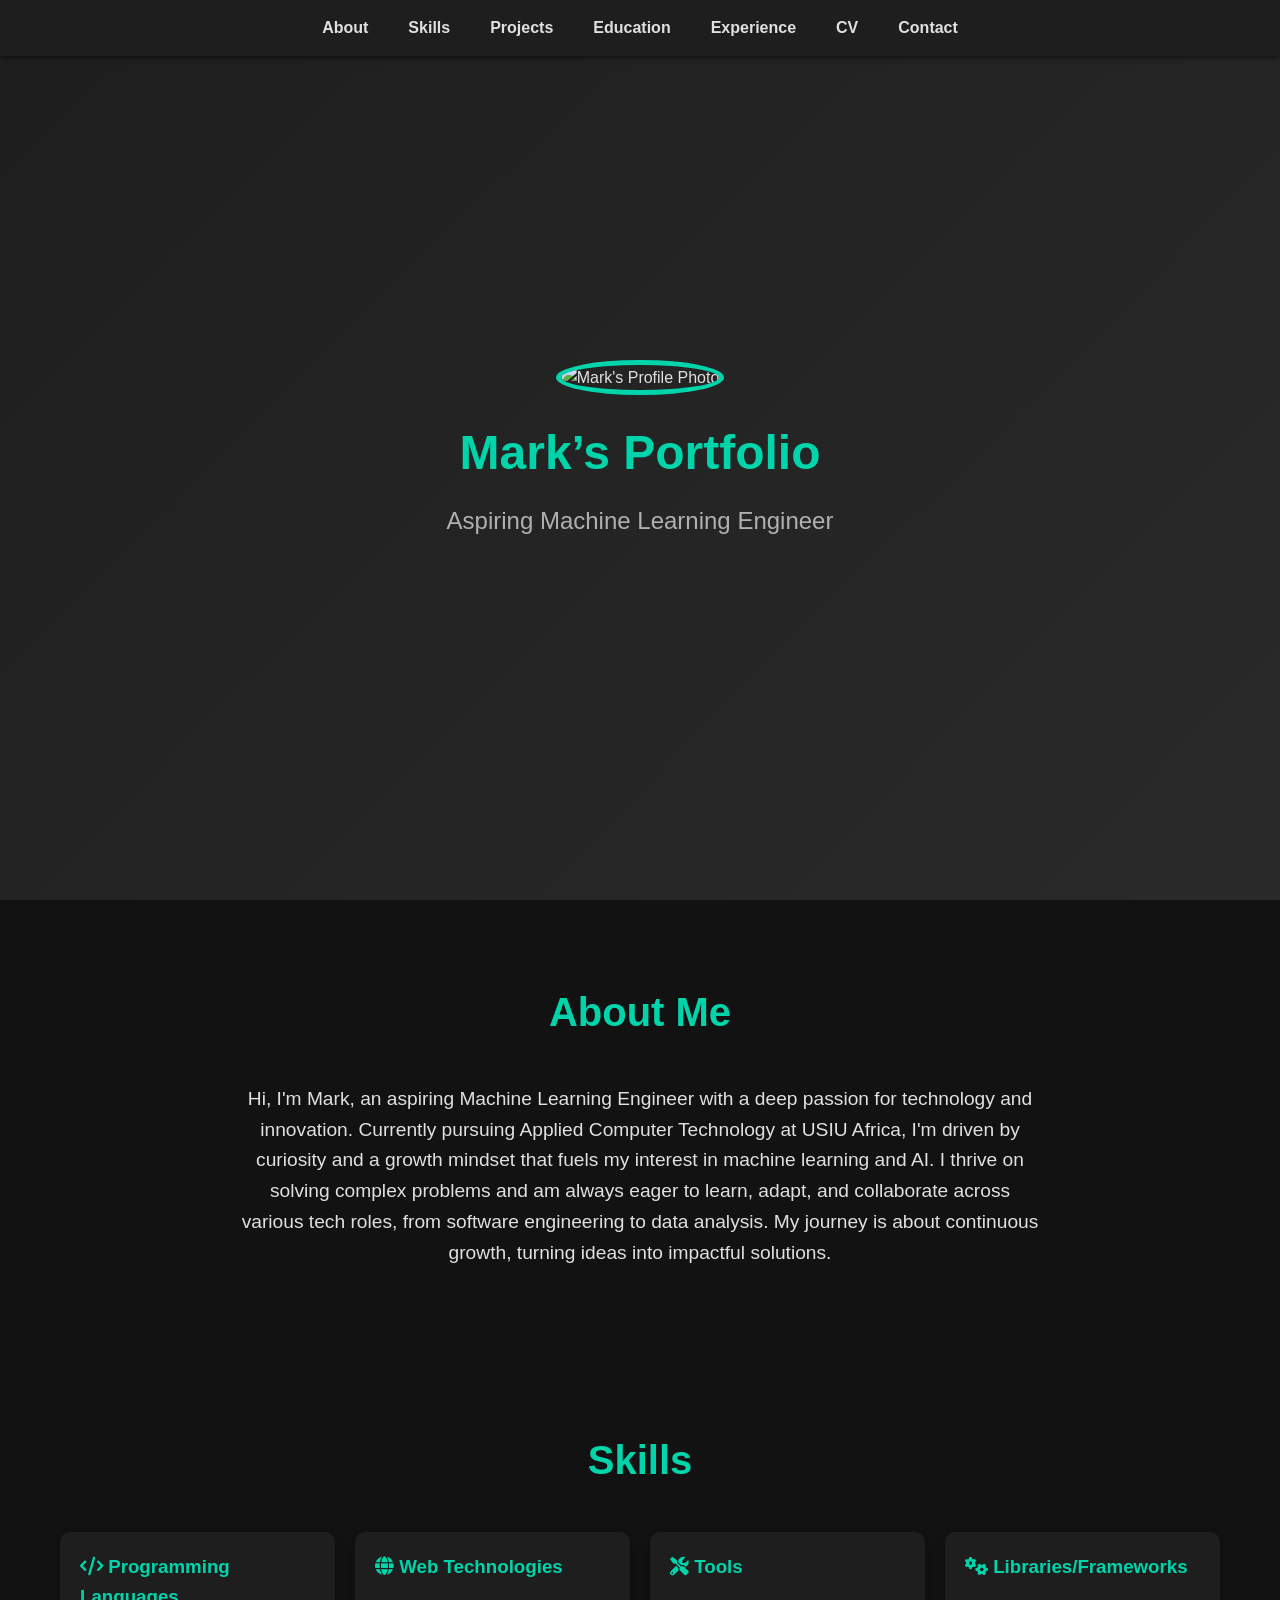
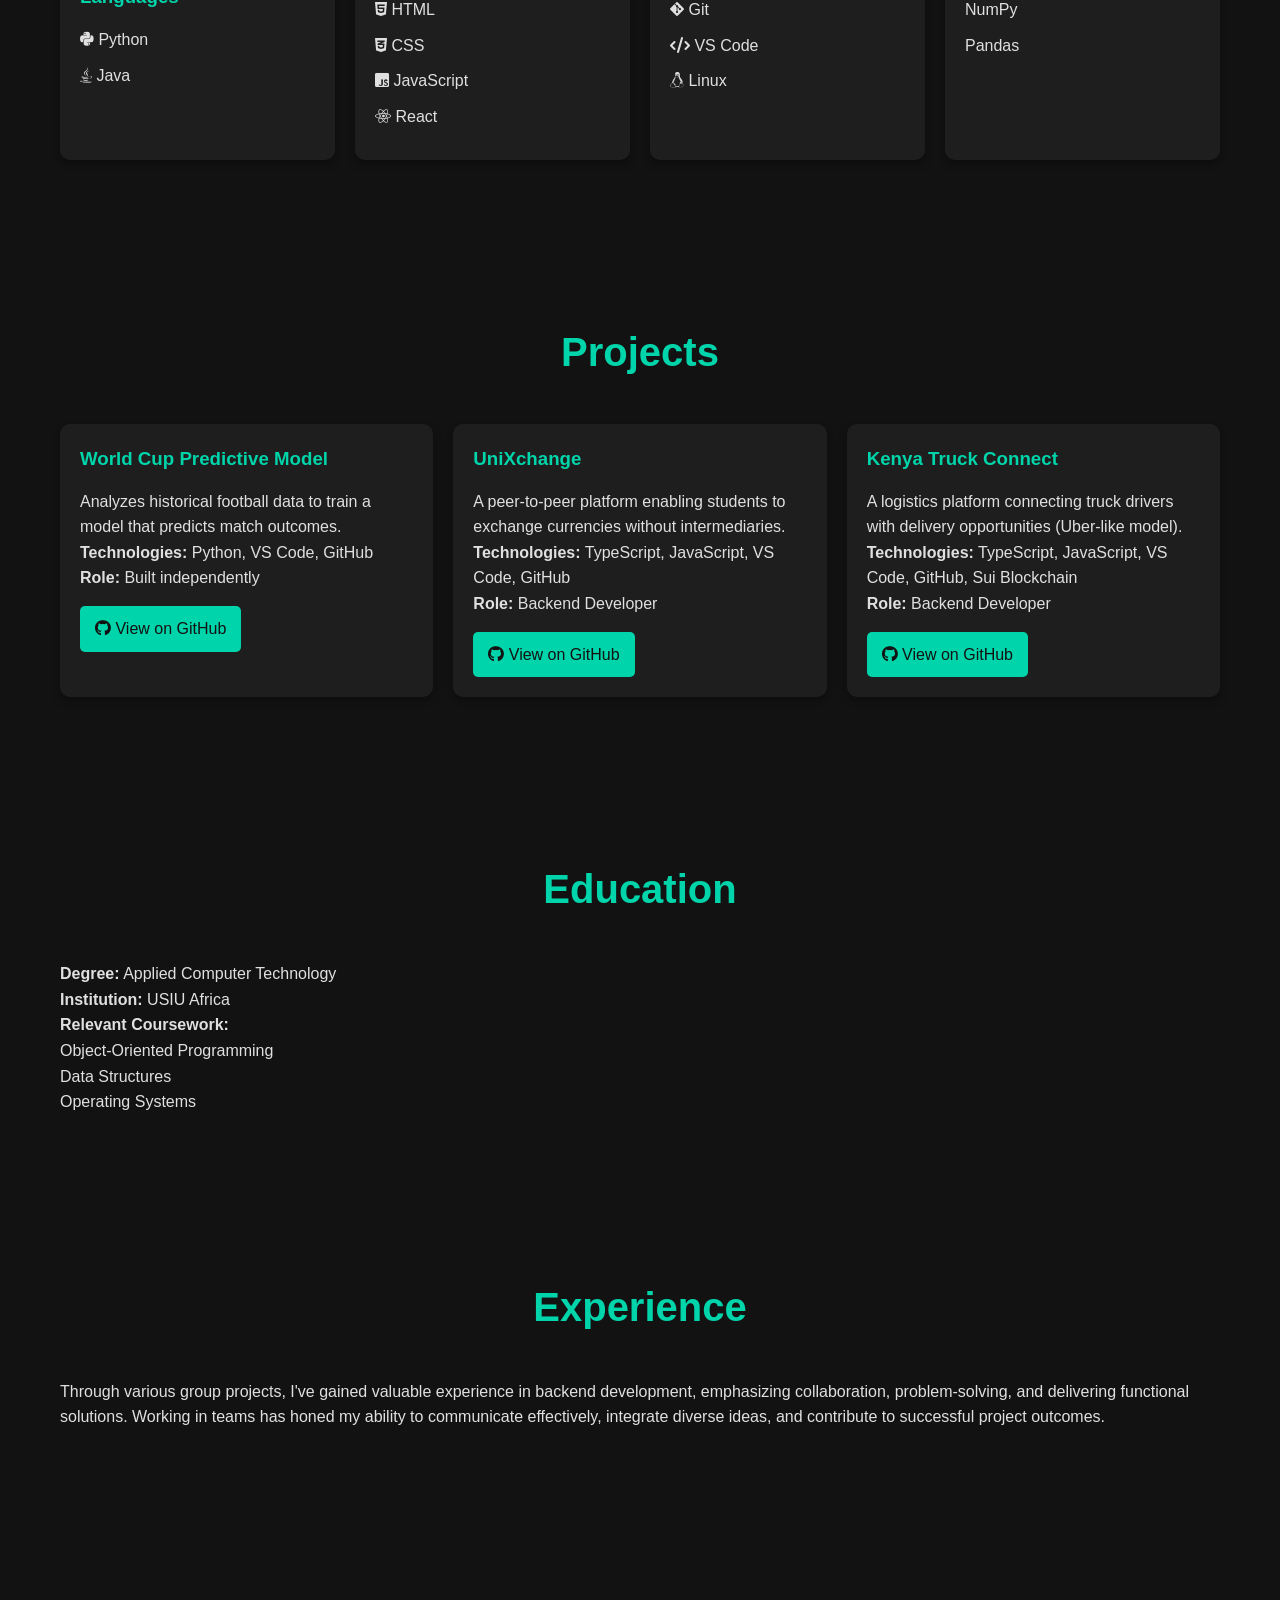
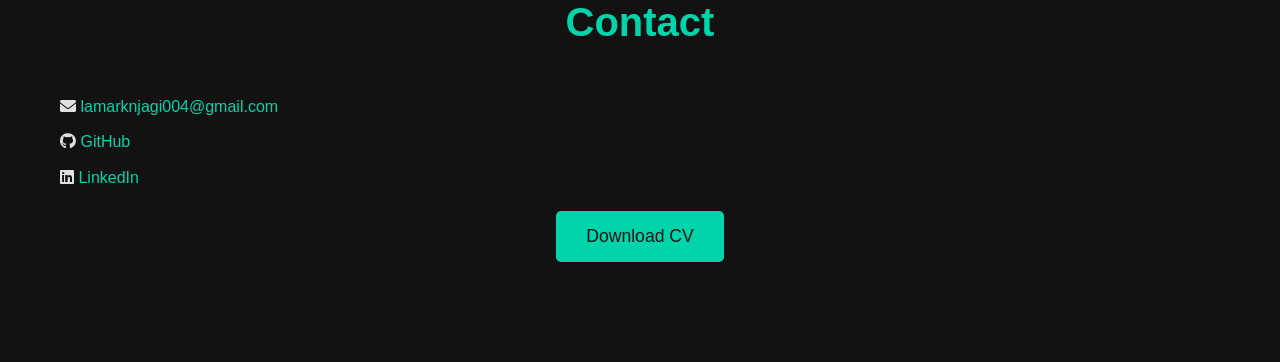
==== index.html @ c27b4dda "Initial commit - Mark's Portfolio" ====
<!DOCTYPE html>
<html lang="en">
<head>
    <meta charset="UTF-8">
    <meta name="viewport" content="width=device-width, initial-scale=1.0">
    <title>Mark’s Portfolio</title>
    <link rel="stylesheet" href="styles.css">
    <link rel="stylesheet" href="https://cdnjs.cloudflare.com/ajax/libs/font-awesome/6.0.0-beta3/css/all.min.css">
</head>
<body>
    <header id="hero">
        <div class="hero-content">
            <img src="https://via.placeholder.com/200x200/00d4aa/ffffff?text=Mark" alt="Mark's Profile Photo" class="profile-photo">
            <h1>Mark’s Portfolio</h1>
            <p class="tagline">Aspiring Machine Learning Engineer</p>
        </div>
    </header>
    <nav>
        <ul>
            <li><a href="#about">About</a></li>
            <li><a href="#skills">Skills</a></li>
            <li><a href="#projects">Projects</a></li>
            <li><a href="#education">Education</a></li>
            <li><a href="#experience">Experience</a></li>
            <li><a href="#cv">CV</a></li>
            <li><a href="#contact">Contact</a></li>
        </ul>
    </nav>
    <section id="about">
        <h2>About Me</h2>
        <p>Hi, I'm Mark, an aspiring Machine Learning Engineer with a deep passion for technology and innovation. Currently pursuing Applied Computer Technology at USIU Africa, I'm driven by curiosity and a growth mindset that fuels my interest in machine learning and AI. I thrive on solving complex problems and am always eager to learn, adapt, and collaborate across various tech roles, from software engineering to data analysis. My journey is about continuous growth, turning ideas into impactful solutions.</p>
    </section>
    <section id="skills">
        <h2>Skills</h2>
        <div class="skills-container">
            <div class="skills-category">
                <h3><i class="fas fa-code"></i> Programming Languages</h3>
                <ul>
                    <li><i class="fab fa-python"></i> Python</li>
                    <li><i class="fab fa-java"></i> Java</li>
                </ul>
            </div>
            <div class="skills-category">
                <h3><i class="fas fa-globe"></i> Web Technologies</h3>
                <ul>
                    <li><i class="fab fa-html5"></i> HTML</li>
                    <li><i class="fab fa-css3-alt"></i> CSS</li>
                    <li><i class="fab fa-js-square"></i> JavaScript</li>
                    <li><i class="fab fa-react"></i> React</li>
                </ul>
            </div>
            <div class="skills-category">
                <h3><i class="fas fa-tools"></i> Tools</h3>
                <ul>
                    <li><i class="fab fa-git-alt"></i> Git</li>
                    <li><i class="fas fa-code"></i> VS Code</li>
                    <li><i class="fab fa-linux"></i> Linux</li>
                </ul>
            </div>
            <div class="skills-category">
                <h3><i class="fas fa-cogs"></i> Libraries/Frameworks</h3>
                <ul>
                    <li>NumPy</li>
                    <li>Pandas</li>
                </ul>
            </div>
        </div>
    </section>
    <section id="projects">
        <h2>Projects</h2>
        <div class="project-cards">
            <div class="project-card">
                <h3>World Cup Predictive Model</h3>
                <p>Analyzes historical football data to train a model that predicts match outcomes.</p>
                <p><strong>Technologies:</strong> Python, VS Code, GitHub</p>
                <p><strong>Role:</strong> Built independently</p>
                <a href="https://github.com/lamarknjagi004-sketch/2026-World-Cup-Analysis" class="github-btn"><i class="fab fa-github"></i> View on GitHub</a>
            </div>
            <div class="project-card">
                <h3>UniXchange</h3>
                <p>A peer-to-peer platform enabling students to exchange currencies without intermediaries.</p>
                <p><strong>Technologies:</strong> TypeScript, JavaScript, VS Code, GitHub</p>
                <p><strong>Role:</strong> Backend Developer</p>
                <a href="https://github.com/lamarknjagi004-sketch/Student-Currency-Exchange" class="github-btn"><i class="fab fa-github"></i> View on GitHub</a>
            </div>
            <div class="project-card">
                <h3>Kenya Truck Connect</h3>
                <p>A logistics platform connecting truck drivers with delivery opportunities (Uber-like model).</p>
                <p><strong>Technologies:</strong> TypeScript, JavaScript, VS Code, GitHub, Sui Blockchain</p>
                <p><strong>Role:</strong> Backend Developer</p>
                <a href="https://github.com/Ongabi55/kenya-truck-connect" class="github-btn"><i class="fab fa-github"></i> View on GitHub</a>
            </div>
        </div>
    </section>
    <section id="education">
        <h2>Education</h2>
        <p><strong>Degree:</strong> Applied Computer Technology</p>
        <p><strong>Institution:</strong> USIU Africa</p>
        <p><strong>Relevant Coursework:</strong></p>
        <ul>
            <li>Object-Oriented Programming</li>
            <li>Data Structures</li>
            <li>Operating Systems</li>
        </ul>
    </section>
    <section id="experience">
        <h2>Experience</h2>
        <p>Through various group projects, I've gained valuable experience in backend development, emphasizing collaboration, problem-solving, and delivering functional solutions. Working in teams has honed my ability to communicate effectively, integrate diverse ideas, and contribute to successful project outcomes.</p>
    </section>
    <section id="contact">
        <h2>Contact</h2>
        <div class="contact-info">
            <p><i class="fas fa-envelope"></i> <a href="mailto:lamarknjagi004@gmail.com">lamarknjagi004@gmail.com</a></p>
            <p><i class="fab fa-github"></i> <a href="https://github.com/lamarknjagi004-sketch" target="_blank">GitHub</a></p>
            <p><i class="fab fa-linkedin"></i> <a href="https://www.linkedin.com/in/mark-njagi-24495228b" target="_blank">LinkedIn</a></p>
        </div>
        <button class="cv-btn">Download CV</button>
    </section>
    <script src="script.js"></script>
</body>
</html>
---- styles.css ----
/* Reset and base styles */
* {
    margin: 0;
    padding: 0;
    box-sizing: border-box;
}

body {
    font-family: 'Arial', sans-serif;
    line-height: 1.6;
    color: #e0e0e0;
    background-color: #121212;
    scroll-behavior: smooth;
}

h1, h2, h3 {
    color: #00d4aa;
}

a {
    color: #00d4aa;
    text-decoration: none;
}

a:hover {
    text-decoration: underline;
}

/* Hero Section */
#hero {
    height: 100vh;
    display: flex;
    align-items: center;
    justify-content: center;
    background: linear-gradient(135deg, #1e1e1e, #2a2a2a);
    text-align: center;
}

.hero-content {
    animation: fadeIn 2s ease-in-out;
}

.profile-photo {
    width: 200px;
    height: 200px;
    border-radius: 50%;
    margin-bottom: 20px;
    border: 5px solid #00d4aa;
}

#hero h1 {
    font-size: 3rem;
    margin-bottom: 10px;
}

.tagline {
    font-size: 1.5rem;
    color: #b0b0b0;
}

/* Navigation */
nav {
    position: fixed;
    top: 0;
    width: 100%;
    background-color: #1e1e1e;
    z-index: 100;
    box-shadow: 0 2px 5px rgba(0, 0, 0, 0.5);
}

nav ul {
    list-style: none;
    display: flex;
    justify-content: center;
    padding: 15px 0;
}

nav li {
    margin: 0 20px;
}

nav a {
    color: #e0e0e0;
    font-weight: bold;
    transition: color 0.3s;
}

nav a:hover {
    color: #00d4aa;
}

/* Sections */
section {
    padding: 80px 20px;
    max-width: 1200px;
    margin: 0 auto;
}

section h2 {
    text-align: center;
    margin-bottom: 40px;
    font-size: 2.5rem;
}

/* About */
#about p {
    font-size: 1.2rem;
    text-align: center;
    max-width: 800px;
    margin: 0 auto;
}

/* Skills */
.skills-container {
    display: grid;
    grid-template-columns: repeat(auto-fit, minmax(250px, 1fr));
    gap: 20px;
}

.skills-category {
    background-color: #1e1e1e;
    padding: 20px;
    border-radius: 10px;
    box-shadow: 0 4px 8px rgba(0, 0, 0, 0.3);
    transition: transform 0.3s;
}

.skills-category:hover {
    transform: translateY(-5px);
}

.skills-category h3 {
    margin-bottom: 15px;
}

.skills-category ul {
    list-style: none;
}

.skills-category li {
    margin-bottom: 10px;
}

/* Projects */
.project-cards {
    display: grid;
    grid-template-columns: repeat(auto-fit, minmax(300px, 1fr));
    gap: 20px;
}

.project-card {
    background-color: #1e1e1e;
    padding: 20px;
    border-radius: 10px;
    box-shadow: 0 4px 8px rgba(0, 0, 0, 0.3);
    transition: transform 0.3s;
}

.project-card:hover {
    transform: translateY(-5px);
}

.project-card h3 {
    margin-bottom: 15px;
}

.github-btn {
    display: inline-block;
    margin-top: 15px;
    padding: 10px 15px;
    background-color: #00d4aa;
    color: #121212;
    border-radius: 5px;
    transition: background-color 0.3s;
}

.github-btn:hover {
    background-color: #00b894;
}

/* Education */
#education ul {
    list-style: none;
    padding-left: 0;
}

/* Contact */
.contact-info p {
    margin-bottom: 10px;
}

.cv-btn {
    display: block;
    margin: 20px auto;
    padding: 15px 30px;
    background-color: #00d4aa;
    color: #121212;
    border: none;
    border-radius: 5px;
    font-size: 1.1rem;
    cursor: pointer;
    transition: background-color 0.3s;
}

.cv-btn:hover {
    background-color: #00b894;
}

/* Responsive */
@media (max-width: 768px) {
    #hero h1 {
        font-size: 2rem;
    }
    .tagline {
        font-size: 1.2rem;
    }
    nav ul {
        flex-direction: column;
        align-items: center;
    }
    nav li {
        margin: 10px 0;
    }
    section {
        padding: 60px 10px;
    }
}

/* Animations */
@keyframes fadeIn {
    from {
        opacity: 0;
        transform: translateY(20px);
    }
    to {
        opacity: 1;
        transform: translateY(0);
    }
}
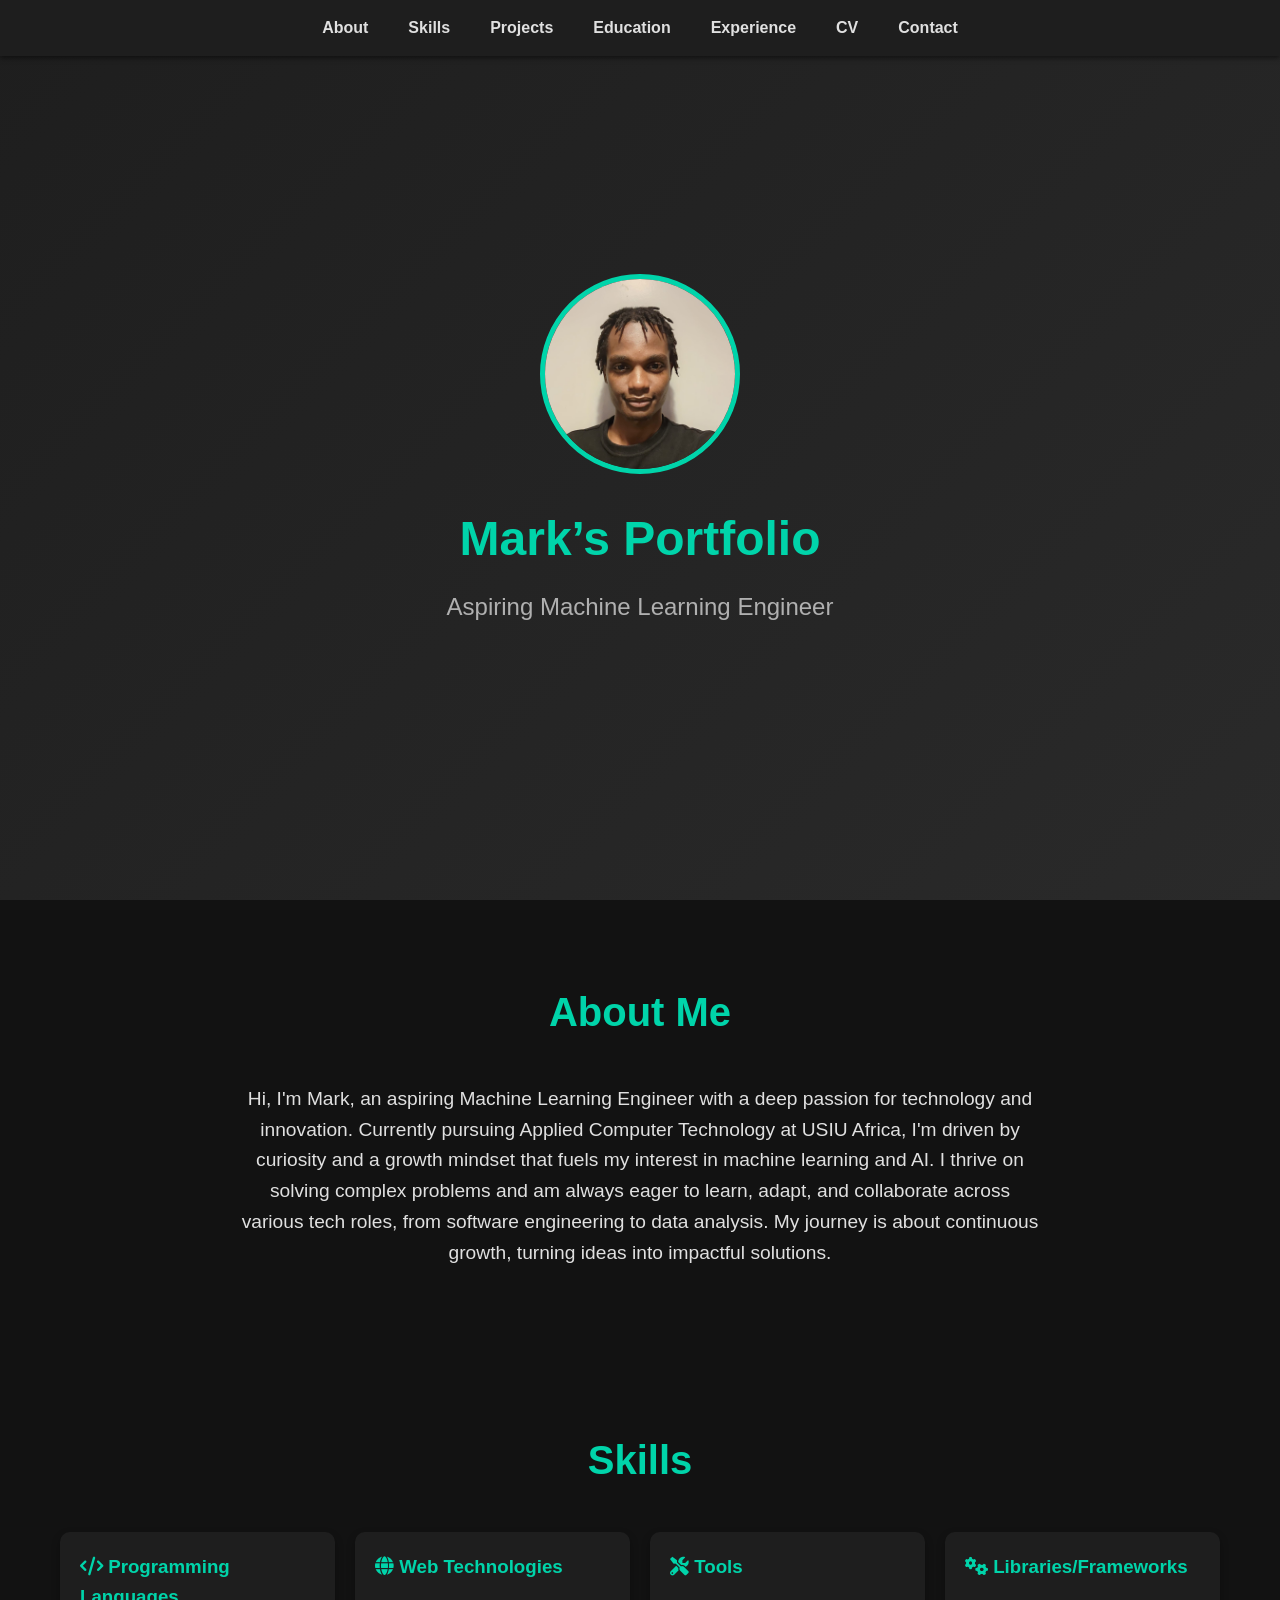
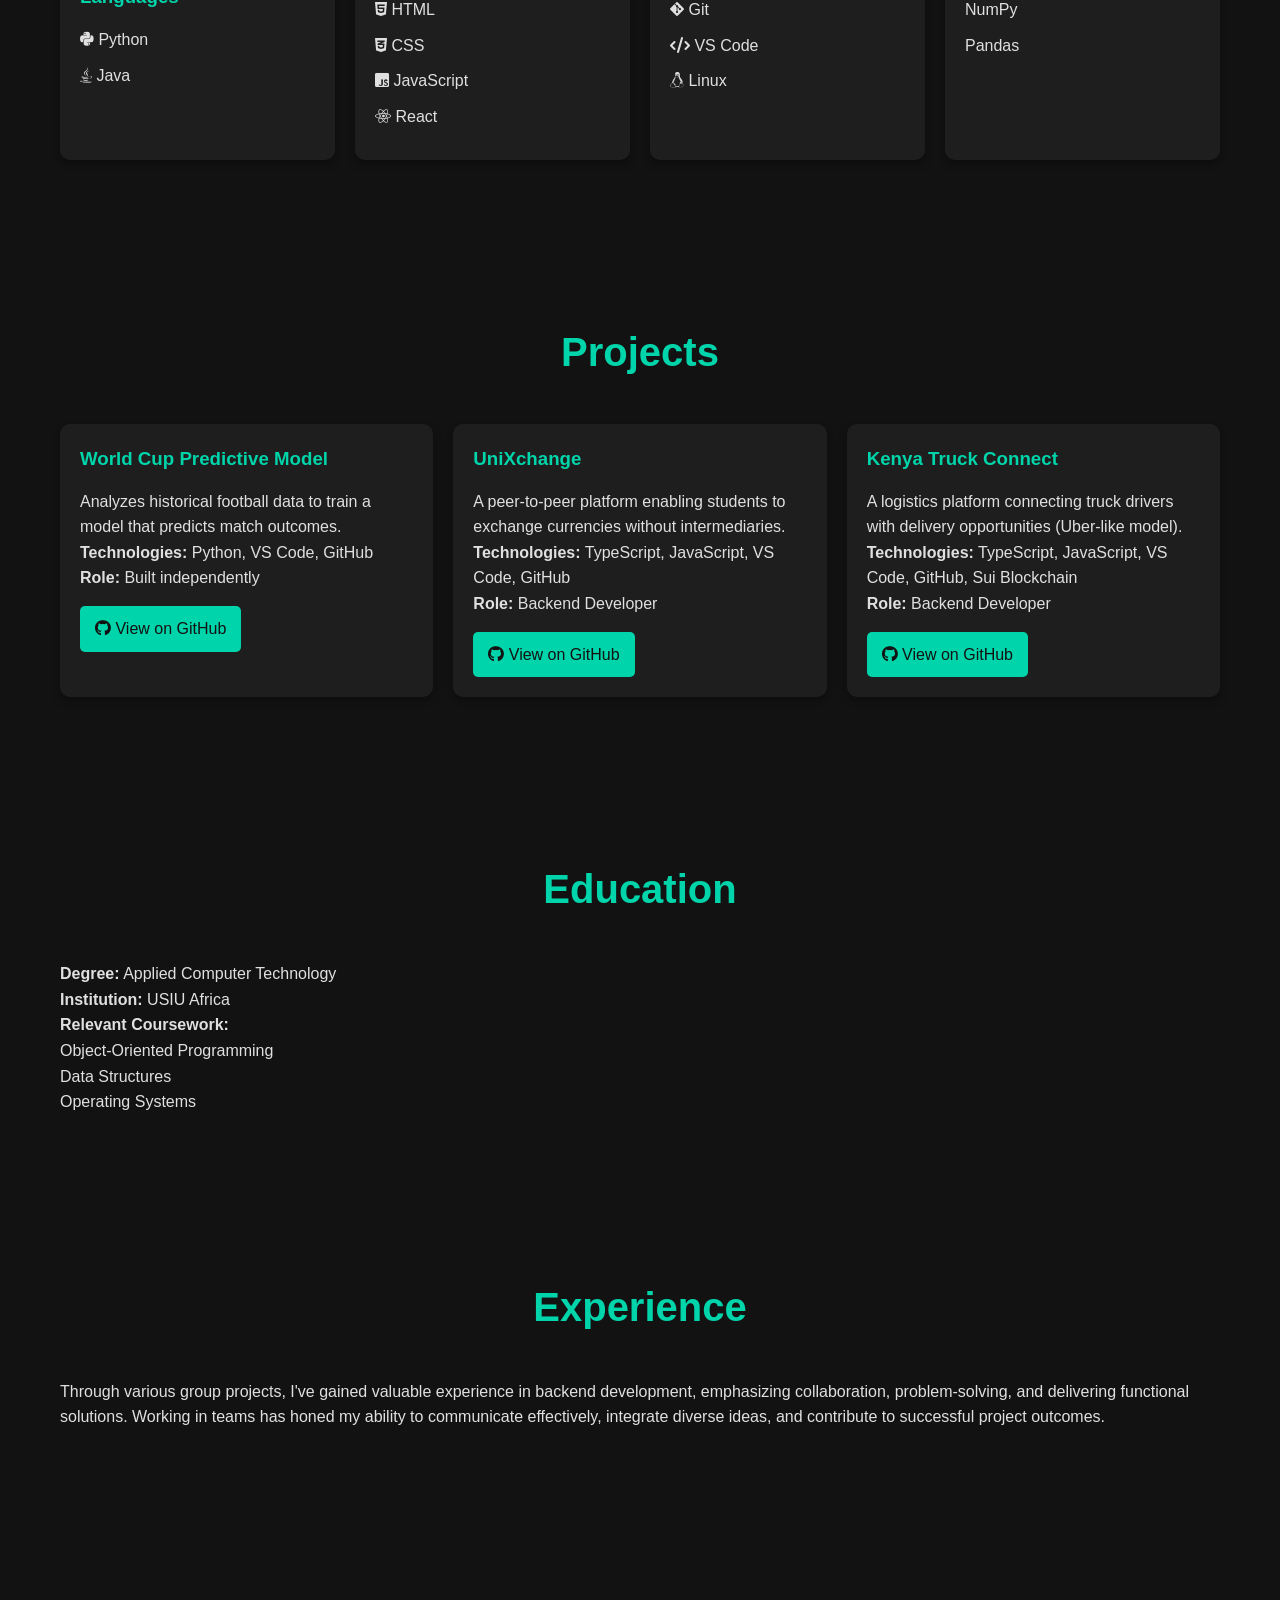
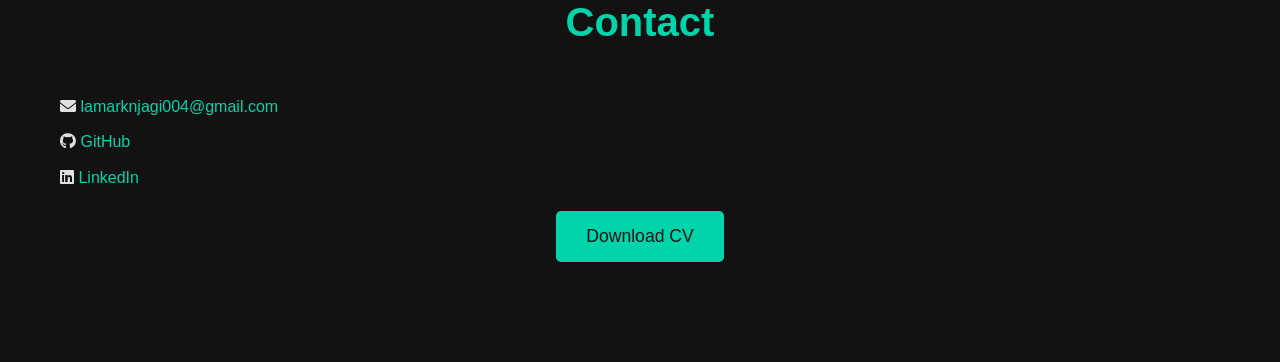
==== commit 994ff4ba: "Add CV section and update profile photo" ====
--- a/index.html
+++ b/index.html
@@ -10,7 +10,7 @@
 <body>
     <header id="hero">
         <div class="hero-content">
-            <img src="https://via.placeholder.com/200x200/00d4aa/ffffff?text=Mark" alt="Mark's Profile Photo" class="profile-photo">
+            <img src="WhatsApp Image 2026-03-27 at 10.39.34 PM.jpeg" alt="Mark's Profile Photo" class="profile-photo">
             <h1>Mark’s Portfolio</h1>
             <p class="tagline">Aspiring Machine Learning Engineer</p>
         </div>
@@ -41,7 +41,8 @@
                 </ul>
             </div>
             <div class="skills-category">
-                <h3><i class="fas fa-globe"></i> Web Technologies</h3>
+                <h3>
+                    <i class="fas fa-globe"></i> Web Technologies</h3>
                 <ul>
                     <li><i class="fab fa-html5"></i> HTML</li>
                     <li><i class="fab fa-css3-alt"></i> CSS</li>
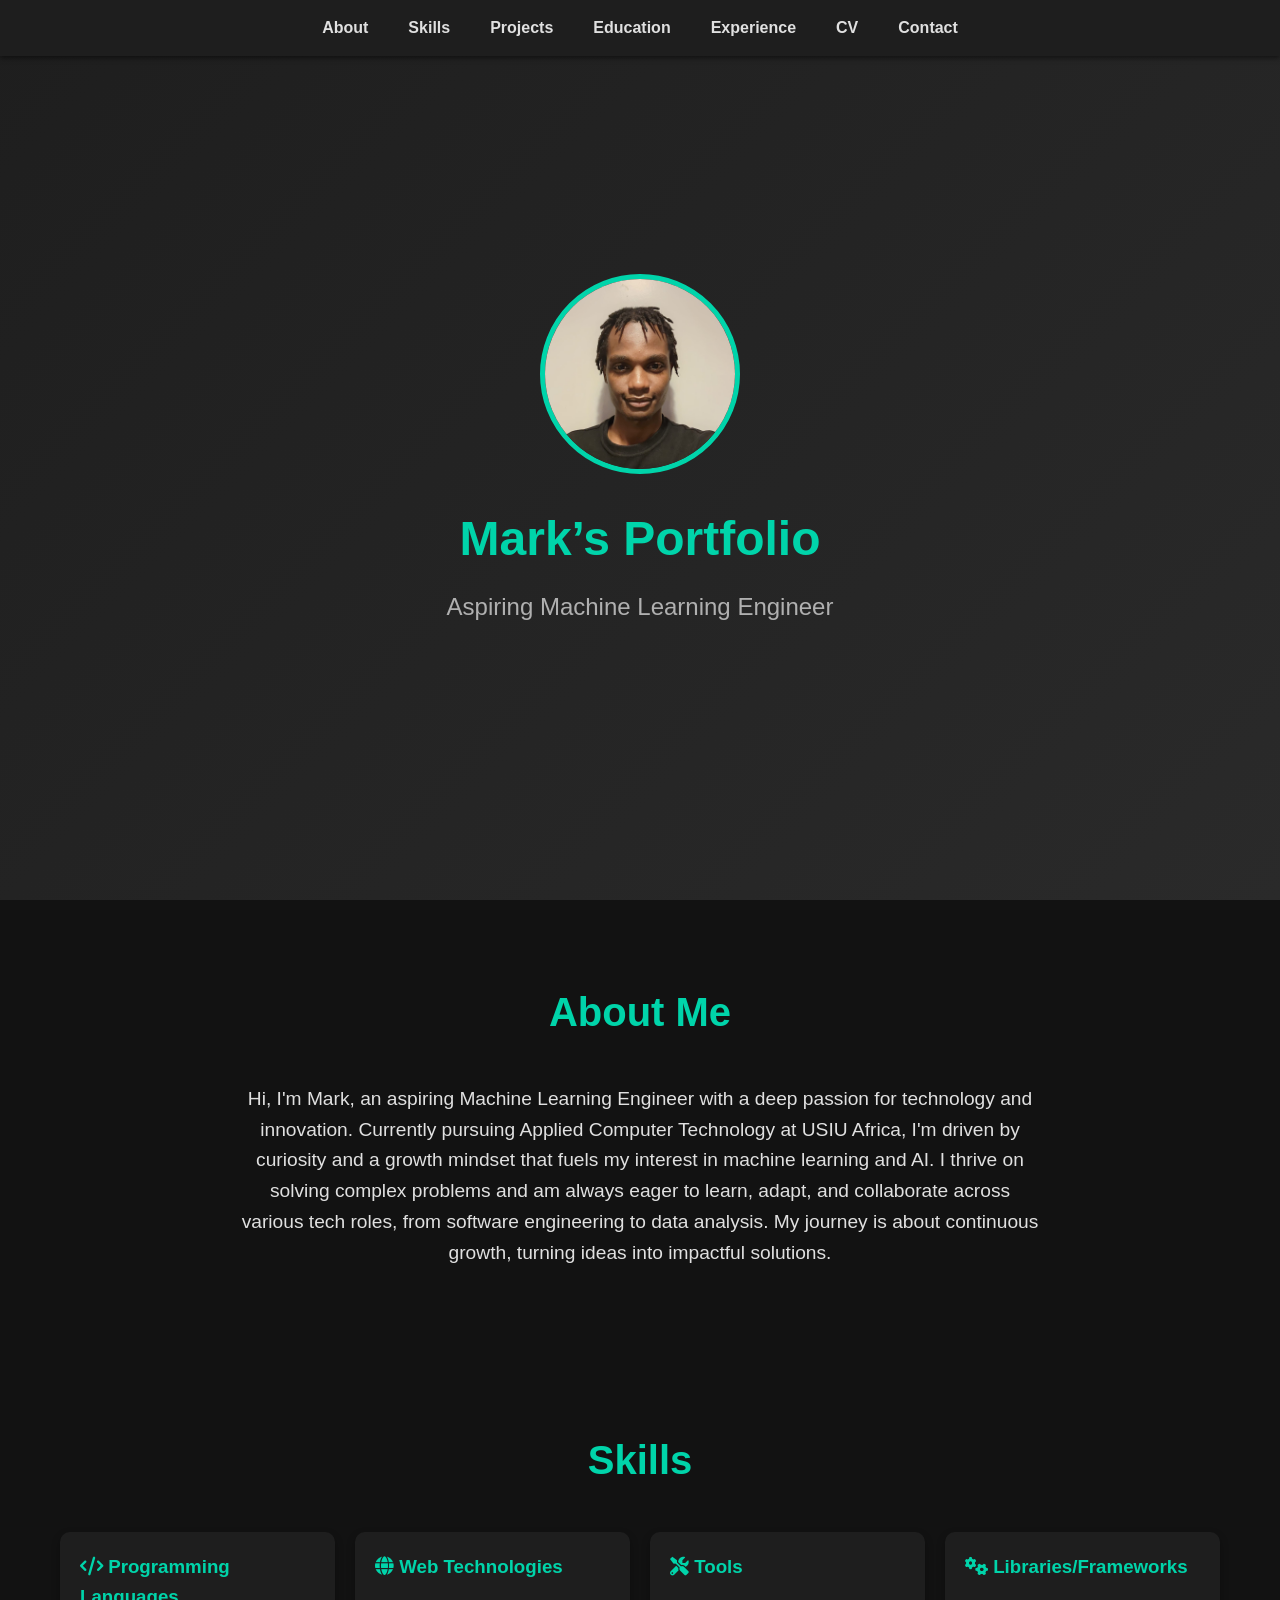
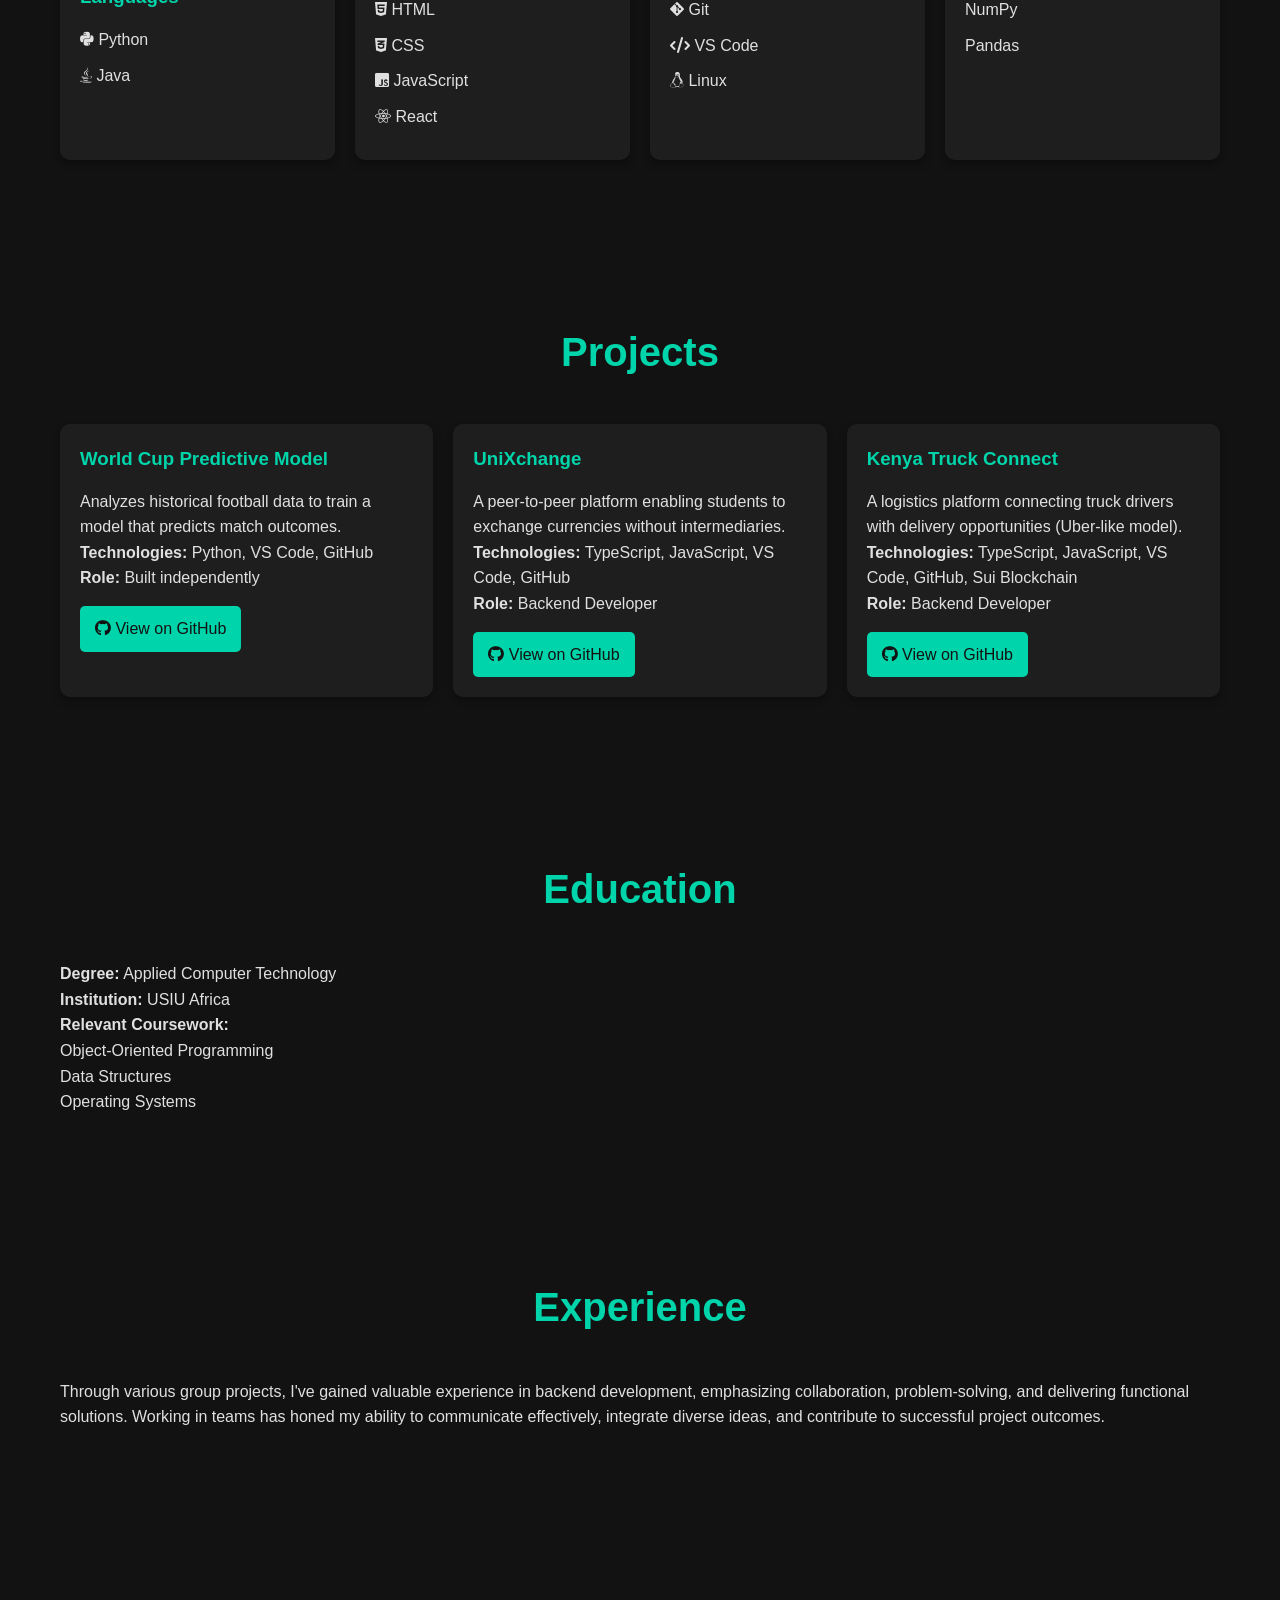
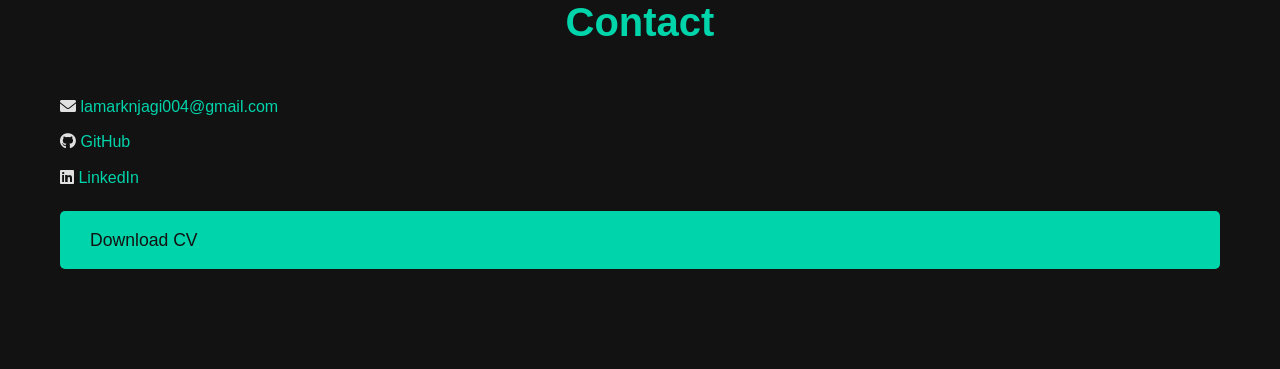
==== commit 62559624: "Add downloadable CV HTML page with full CV content" ====
--- a/index.html
+++ b/index.html
@@ -115,7 +115,7 @@
             <p><i class="fab fa-github"></i> <a href="https://github.com/lamarknjagi004-sketch" target="_blank">GitHub</a></p>
             <p><i class="fab fa-linkedin"></i> <a href="https://www.linkedin.com/in/mark-njagi-24495228b" target="_blank">LinkedIn</a></p>
         </div>
-        <button class="cv-btn">Download CV</button>
+        <a href="cv.html" target="_blank" class="cv-btn">Download CV</a>
     </section>
     <script src="script.js"></script>
 </body>
--- a/styles.css
+++ b/styles.css
@@ -215,11 +215,17 @@
         font-size: 1.2rem;
     }
     nav ul {
-        flex-direction: column;
-        align-items: center;
+        flex-wrap: nowrap;
+        overflow-x: auto;
+        justify-content: flex-start;
+        padding: 10px;
     }
     nav li {
-        margin: 10px 0;
+        margin: 0 8px;
+        white-space: nowrap;
+    }
+    nav a {
+        font-size: 14px;
     }
     section {
         padding: 60px 10px;
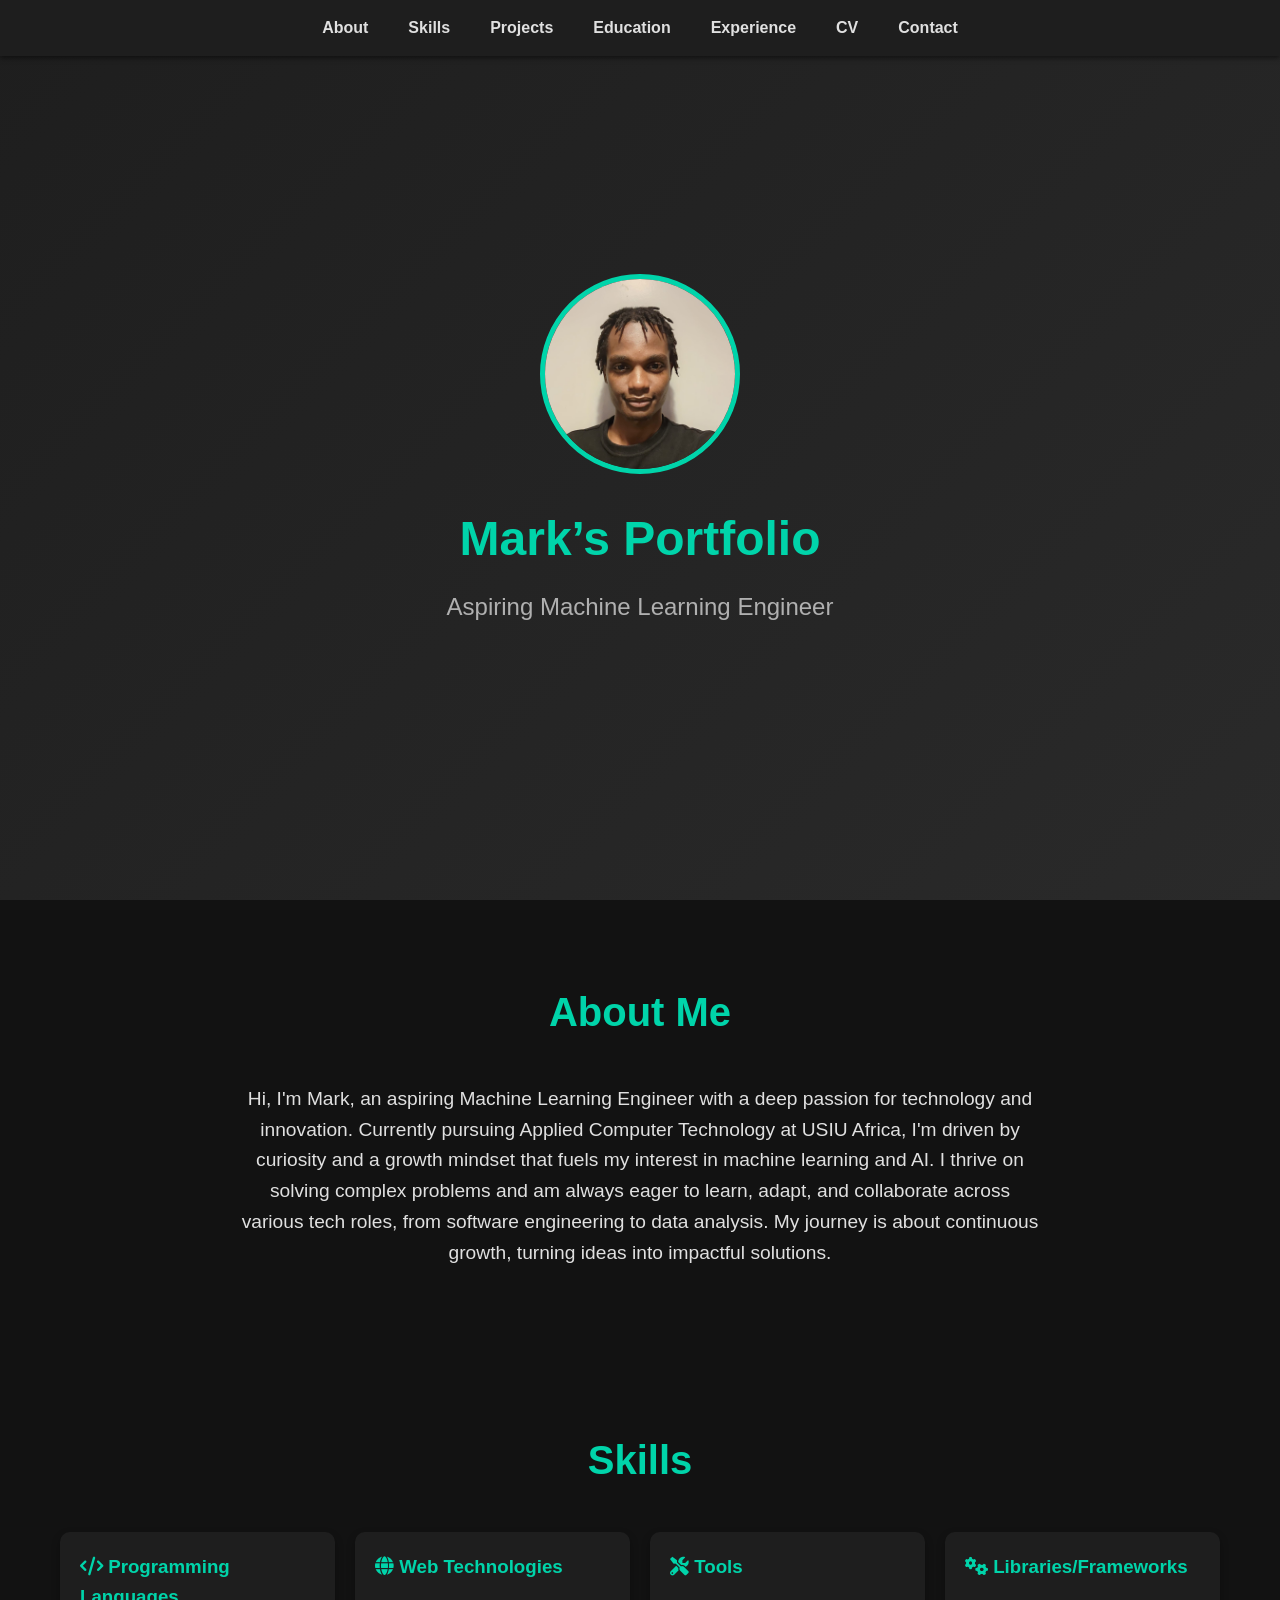
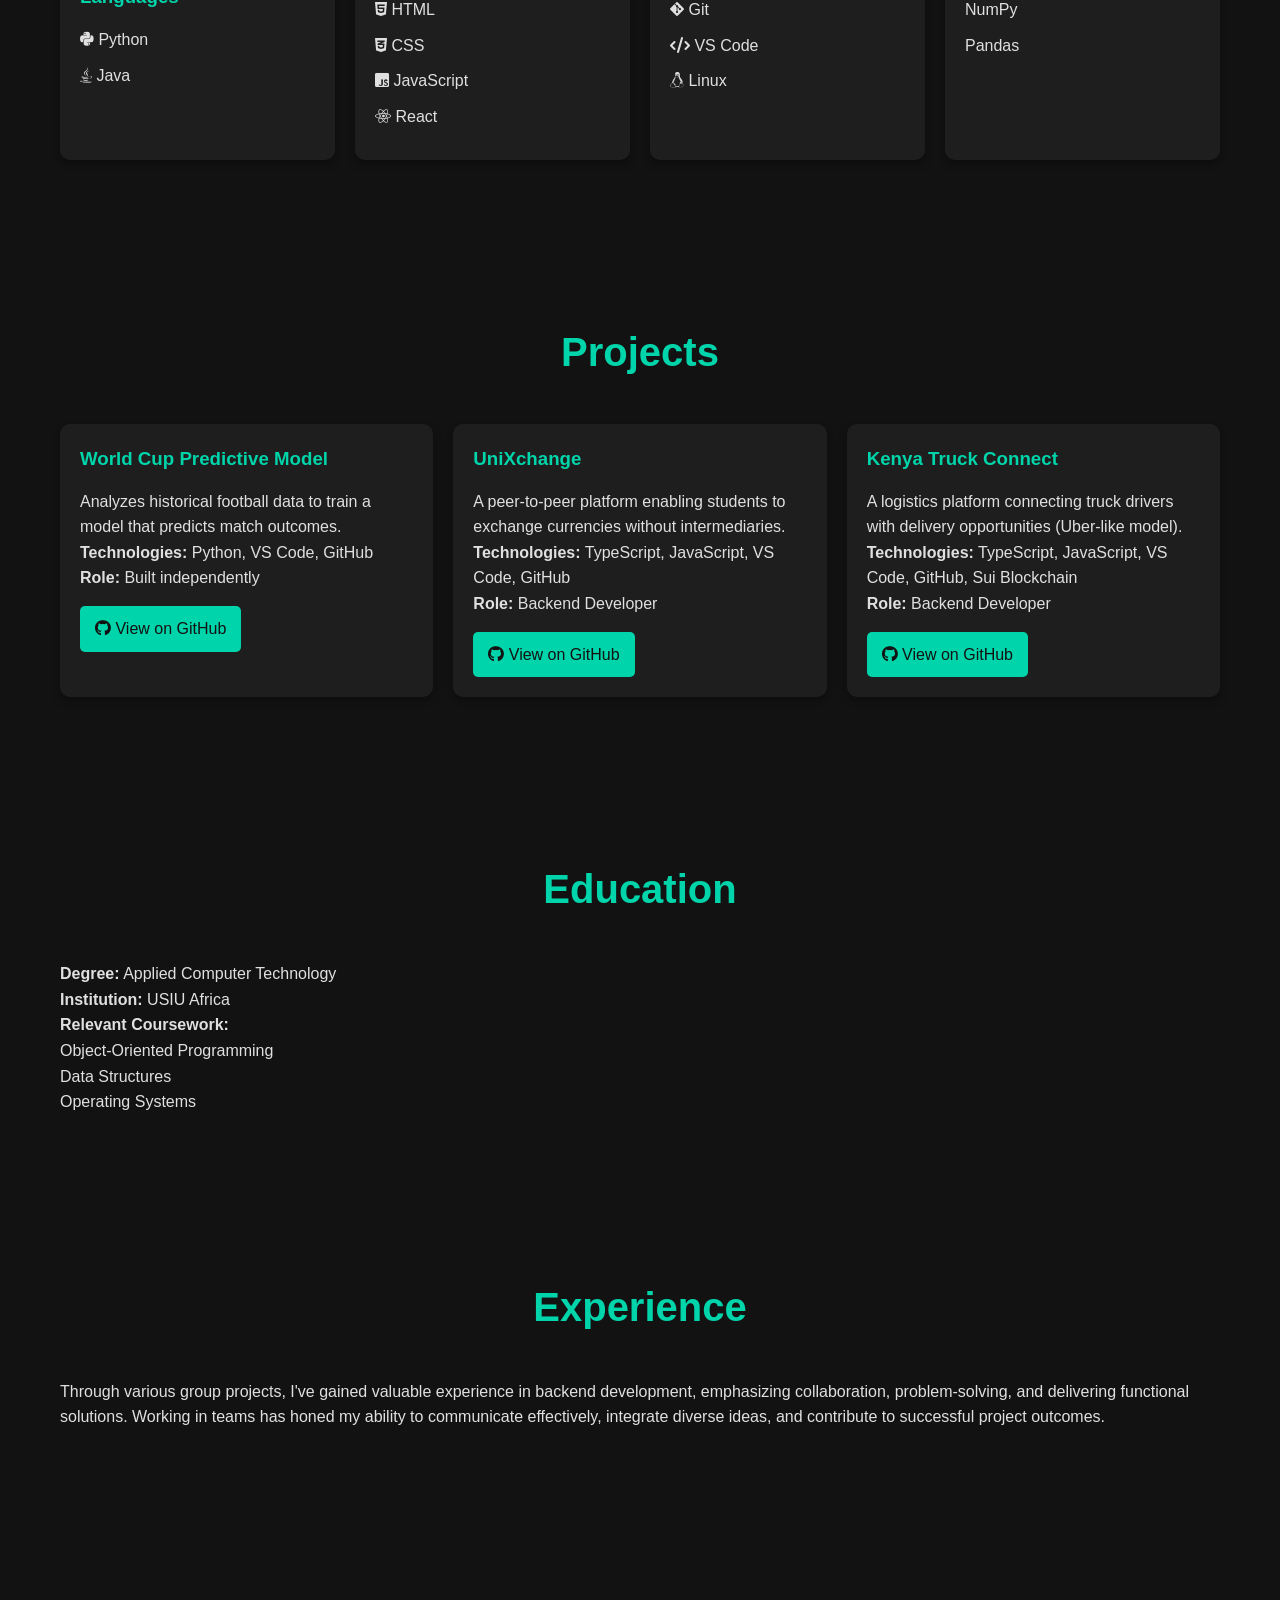
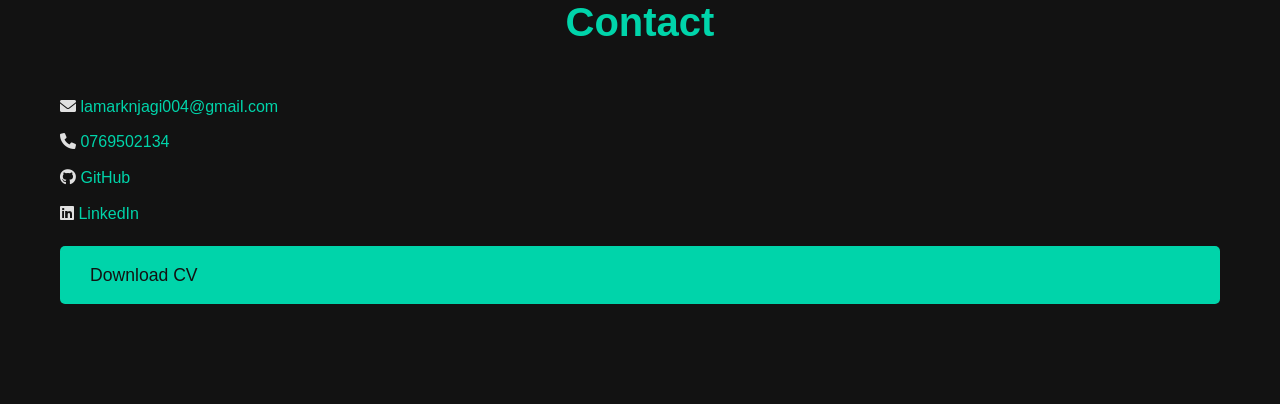
==== commit 457fcf0a: "Add phone number to contact sections" ====
--- a/index.html
+++ b/index.html
@@ -112,6 +112,7 @@
         <h2>Contact</h2>
         <div class="contact-info">
             <p><i class="fas fa-envelope"></i> <a href="mailto:lamarknjagi004@gmail.com">lamarknjagi004@gmail.com</a></p>
+            <p><i class="fas fa-phone"></i> <a href="tel:0769502134">0769502134</a></p>
             <p><i class="fab fa-github"></i> <a href="https://github.com/lamarknjagi004-sketch" target="_blank">GitHub</a></p>
             <p><i class="fab fa-linkedin"></i> <a href="https://www.linkedin.com/in/mark-njagi-24495228b" target="_blank">LinkedIn</a></p>
         </div>
